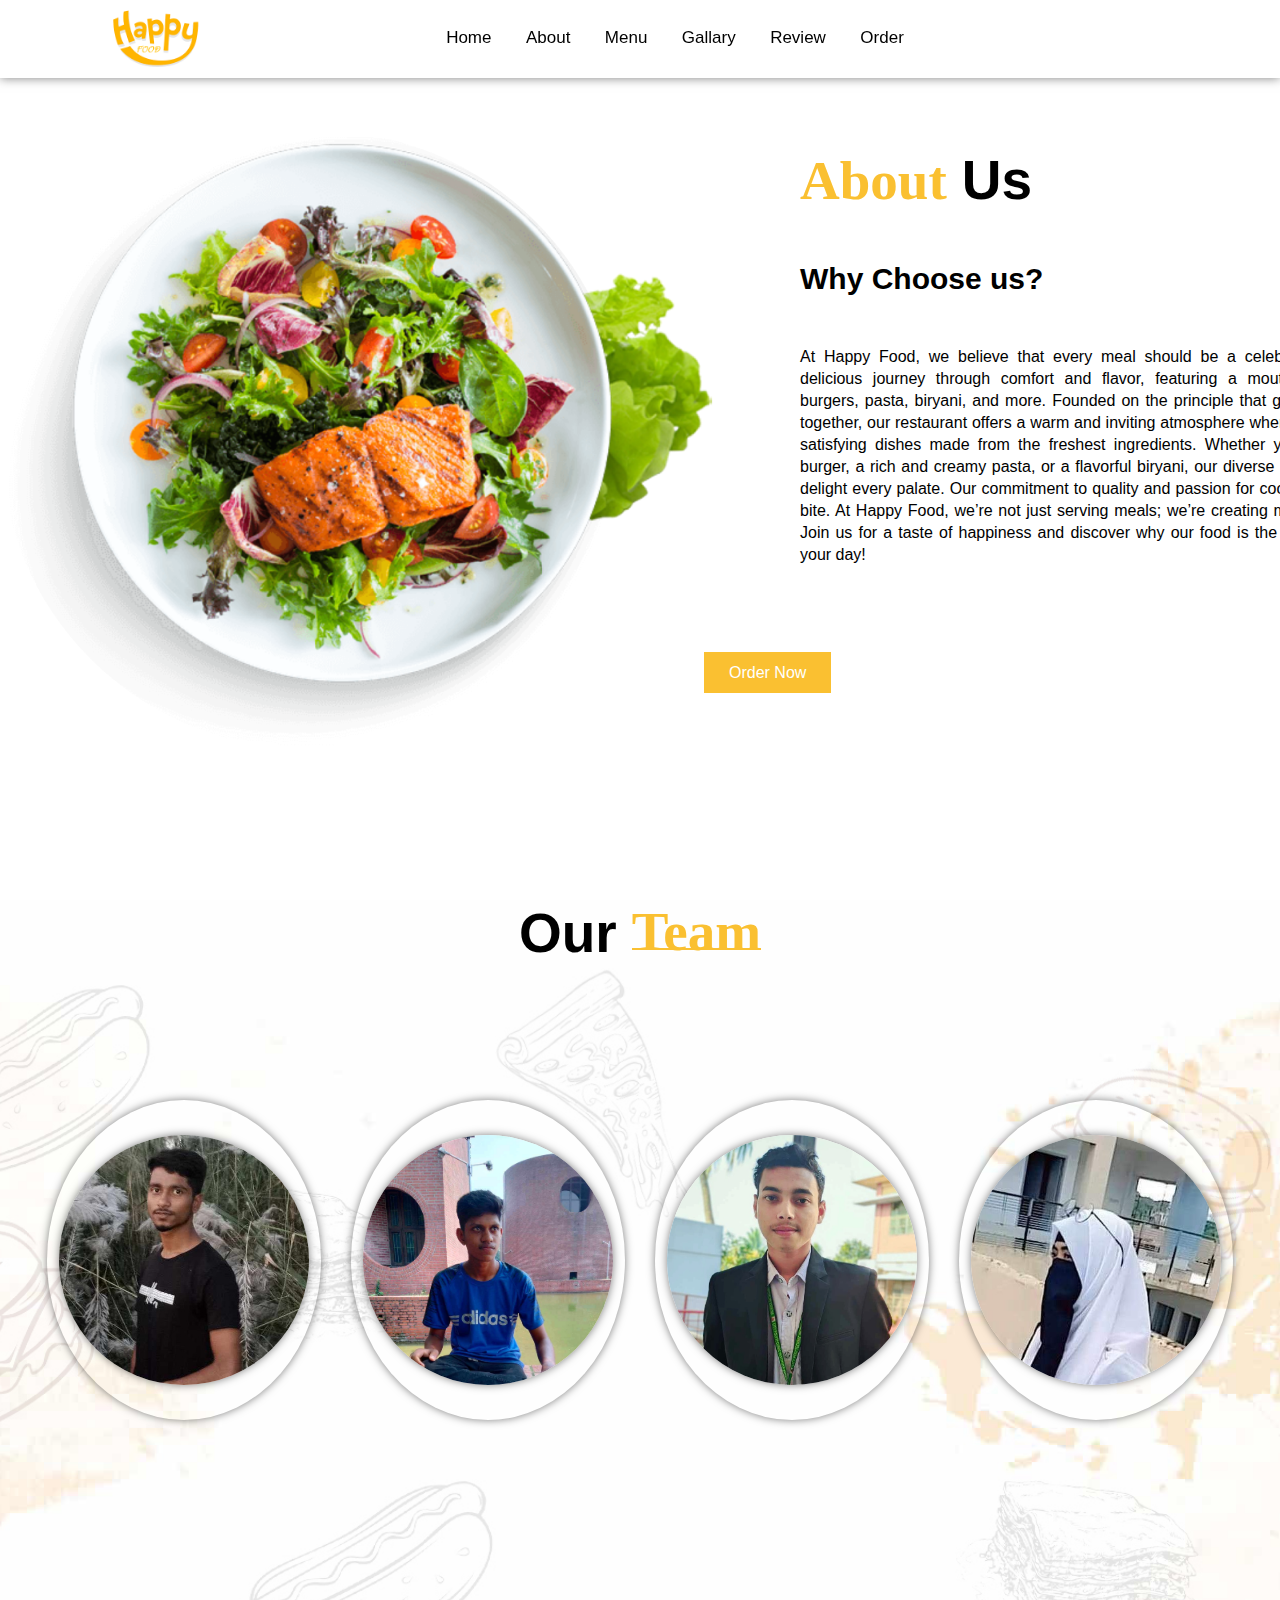
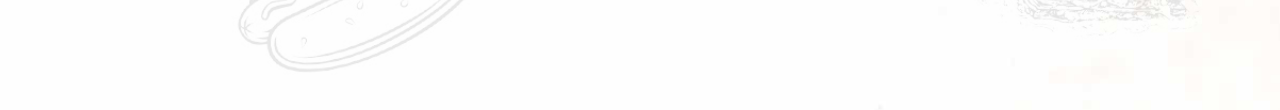
==== webdesign/About/about.html @ f1429667 "naimschange" ====
<!DOCTYPE html>
<html lang="en">
<head>
    <meta charset="UTF-8">
    <meta name="viewport" content="width=device-width, initial-scale=1.0">
    <title>About Us</title>
    <link rel="stylesheet" href="about.css">
    <link rel="icon" href="../src/img/icon.png">
    <link rel="stylesheet" href="https://cdnjs.cloudflare.com/ajax/libs/font-awesome/6.1.1/css/all.min.css" integrity="sha512-KfkfwYDsLkIlwQp6LFnl8zNdLGxu9YAA1QvwINks4PhcElQSvqcyVLLD9aMhXd13uQjoXtEKNosOWaZqXgel0g==" crossorigin="anonymous" referrerpolicy="no-referrer" />

</head>
<body>
    <section id="Home">
        <nav>
            <div class="logo">
                <a href="../index.html"><img src="../src/img/logo.png"></a>
            </div>

            <ul>
                <li><a href="../index.html">Home</a></li>
                <li><a href="../About/about.html">About</a></li>
                <li><a href="../Menu/menu.html">Menu</a></li>
                <li><a href="../Gallary/gallary.html">Gallary</a></li>
                <li><a href="../Review/review.html">Review</a></li>
                <li><a href="../Order/order.html">Order</a></li>
            </ul>

            <div class="icon">
                <i class="fa-solid fa-magnifying-glass"></i>
                <i class="fa-solid fa-heart"></i>
                <i class="fa-solid fa-cart-shopping"></i>
            </div>

        </nav>
        </section>
    <div class="about" id="About">
        <div class="about_main">

            <div class="image">
                <img src="src/img/Food-Plate.png">
            </div>

            <div class="about_text">
                <h1><span>About</span>Us</h1>
                <h3>Why Choose us?</h3>
                <p>
                    At Happy Food, we believe that every meal should be a celebration. Our menu is a delicious journey through comfort and flavor, featuring a mouthwatering selection of burgers, pasta, biryani, and more.

                    Founded on the principle that great food brings people together, our restaurant offers a warm and inviting atmosphere where you can enjoy hearty, satisfying dishes made from the freshest ingredients. Whether you're craving a classic burger, a rich and creamy pasta, or a flavorful biryani, our diverse menu has something to delight every palate.

                    Our commitment to quality and passion for cooking is evident in every bite. At Happy Food, we’re not just serving meals; we’re creating memorable experiences. Join us for a taste of happiness and discover why our food is the perfect way to brighten your day!
                </p>
            </div>

        </div>

        <a href="../Order/order.html" class="about_btn">Order Now</a>

    </div>
    
    <!--Team-->

    <div class="team">
        <h1>Our<span>Team</span></h1>

        <div class="team_box">
            <div class="profile">
                <img src="src/img/Naim.png">

                <div class="info">
                    <h2 class="name">Naim</h2>
                    <p class="bio">The main owner (CEO) of the restaurant.</p>

                    <div class="team_icon">
                     <a href="https://www.facebook.com/Naimislam2004"><i class="fa-brands fa-facebook-f"></i></a>
                     <a href="https://www.x.com/NaimIslam967275"><i class="fa-brands fa-twitter"></i></a>
                     <a href="https://www.t.me/NaimIslamICS"><i class="fa-brands fa-telegram"></i></a>
                    </div>

                </div>

            </div>

            <div class="profile">
                <img src="src/img/Soroer.jpg">

                <div class="info">
                    <h2 class="name">Soroer</h2>
                    <p class="bio">The head of chef depertment.</p>

                    <div class="team_icon">
                        <a href="https://www.facebook.com/mdsoroerhossen2006"><i class="fa-brands fa-facebook-f" ></i></a>
                        <a href="https://www.x.com/mdsoroer2006"><i class="fa-brands fa-twitter"></i></a>
                        <a href="https://www.t.me/mdsoroerhossen2006"><i class="fa-brands fa-telegram"></i></a>
                    </div>

                </div>

            </div>

            <div class="profile">
                <img src="src/img/Nurnnobi.jpg">

                <div class="info">
                    <h2 class="name">Nurnnobi</h2>
                    <p class="bio">Head manager an all depertment.</p>

                    <div class="team_icon">
                        <a href="https://www.facebook.com/profile.php?id=61555211815708"><i class="fa-brands fa-facebook-f"></i></a>
                        <a href="https://www.x.com/mirnurnaby"><i class="fa-brands fa-twitter"></i></a>
                        <a href="https://www.t.me/"><i class="fa-brands fa-telegram"></i></a>
                    </div>

                </div>

            </div>

            <div class="profile">
                <img src="src/img/shompa.png">

                <div class="info">
                    <h2 class="name">Shompa</h2>
                    <p class="bio">This restaurant has only one female partner.</p>

                    <div class="team_icon">
                        <a href="https://www.facebook.com/shompaislam05"><i class="fa-brands fa-facebook-f"></i></a>
                        <i class="fa-brands fa-twitter"></i>
                        <i class="fa-brands fa-telegram"></i>
                    </div>

                </div>

            </div>

        </div>

    </div>
    
</body>
</html>
---- webdesign/About/about.css ----
*{
    margin: 0;
    padding: 0;
    box-sizing: border-box;
    font-family: sans-serif;
}

html{
    scroll-behavior: smooth;
}

section{
    width: 100%;
}

section nav{
    display: flex;
    justify-content: space-around;
    align-items: center;
    position: fixed;
    right: 0;
    left: 0;
    background: white;
    box-shadow: 0 0 10px rgba(0,0,0,0.5);
    z-index: 1000;
}

section nav .logo img{
    width: 100px;
    cursor: pointer;
    margin: 7px 0;
}

section nav ul{
    list-style: none;
}

section nav ul li{
    display: inline-block;
    margin: 0 15px;
}

section nav ul li a{
    text-decoration: none;
    color: #000;
    font-weight: 500;
    font-size: 17px;
    transition: 0.1s;
}

section nav ul li a::after{
    content: '';
    width: 0;
    height: 2px;
    background: #fac031;
    display: block;
    transition: 0.2s linear;
}

section nav ul li a:hover::after{
    width: 100%;
}

section nav ul li a:hover{
    color: #fac031;
}

section nav .icon i{
    font-size: 18px;
    color: #000;
    margin: 0 5px;
    cursor: pointer;
    transition: 0.3s;
}

section nav .icon i:hover{
    color: #fac031;
}

.about{
    width: 100%;
    height: 100vh;
    padding: 70px 0;
}

.about .about_main{
    display: flex;
    align-items: center;
    justify-content: space-around;
}

.about .about_main .image img{
    width: 800px;
    position: relative;
    top: 60px;
}

.about .about_main .about_text h1 span{
    color: #fac031;
    margin-right: 15px;
    font-family: mv boli;
}

.about .about_main .about_text h1{
    font-size: 55px;
    position: relative;
    bottom: 50px;
}

.about .about_main .about_text h3{
    font-size: 30px;
    margin: 0 0 50px 0;
}

.about .about_main .about_text p{
    width: 650px;
    text-align: justify;
    margin-right: 30px;
    line-height: 22px;
}

.about .about_btn{
    background: #fac031;
    padding: 12px 25px;
    text-decoration: none;
    color: #fff;
    position: relative;
    left: 55%;
    bottom: 30px;
}

/*Team*/

.team{
    width: 100%;
    height: 90vh;
    background-image: url(../src/img/bg1.jpg);
    background-size: cover;
    background-position: center;
}

.team h1{
    display: flex;
    align-items: center;
    justify-content: center;
    font-size: 55px;
    margin-bottom: 30px;
}

.team h1 span{
    color: #fac031;
    margin-left: 15px;
    font-family: mv boli;
}

.team h1 span::after{
    content: '';
    width: 100%;
    height: 2px;
    background: #fac031;
    display: block;
    position: relative;
    bottom: 15px;
}

.team .team_box{
    width: 95%;
    margin: 0 auto;
    display: flex;
    align-items: center;
    justify-content: center;
    position: relative;
    top: 13%;
}

.team .team_box .profile{
    width: 320px;
    height: 320px;
    border-radius: 50%;
    margin: 0 15px;
    display: flex;
    align-items: center;
    justify-content: center;
    position: relative;
    box-shadow: 0 0 8px rgba(0,0,0,0.5);
    transition: 0.4s;
}

.team .team_box .profile:hover{
    border-radius: 20px;
    height: 320px;
}

.team .team_box .profile img{
    width: 250px;
    height: 250px;
    object-fit: cover;
    object-position: center;
    border-radius: 50%;
    cursor: pointer;
    box-shadow: 0 0 8px rgba(0,0,0,0.5);
    z-index: 2;
    transition: 0.4s;
}

.team .team_box .profile:hover img{
    border-radius: 20px;
    margin-top: -230px;
}

.team .team_box .profile .info{
    position: absolute;
    text-align: center;
    top: 25%;
    transition: 0.4s;
}

.team .team_box .profile:hover .info{
    top: 60%;
}

.team .team_box .profile .info .name{
    color: #fac031;
    margin-bottom: 15px;
}

.team .team_box .profile .info .bio{
    width: 70%;
    text-align: center;
    margin: 0 auto 10px auto;
}

.team .team_box .profile .info .team_icon i{
    margin: 10px 5px 5px 0;
    cursor: pointer;
    transition: 0.3s;
}

.team .team_box .profile .info .team_icon i:hover{
    color: #fac031;
}
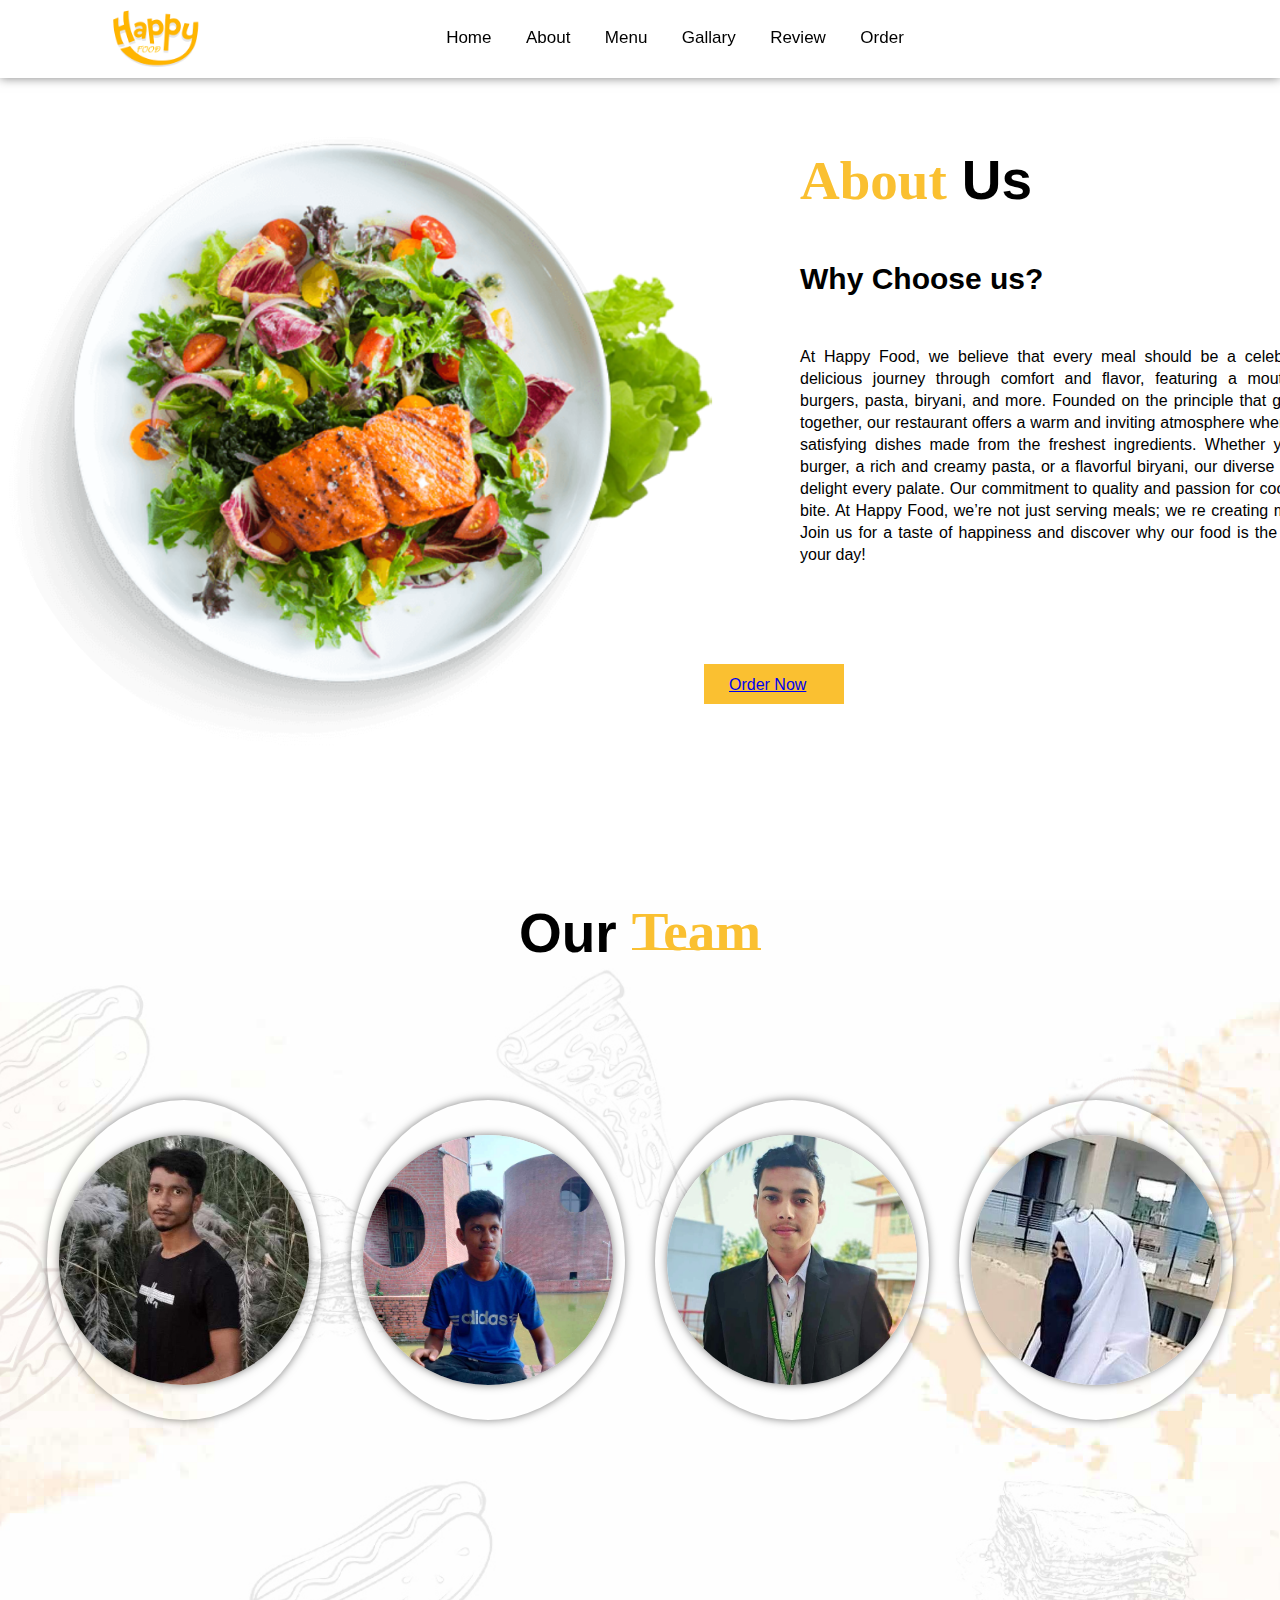
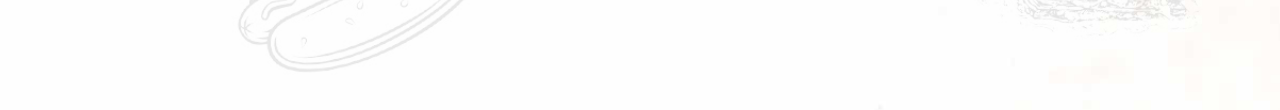
==== commit 8ef70baa: "anything" ====
--- a/webdesign/About/about.html
+++ b/webdesign/About/about.html
@@ -48,13 +48,17 @@
 
                     Founded on the principle that great food brings people together, our restaurant offers a warm and inviting atmosphere where you can enjoy hearty, satisfying dishes made from the freshest ingredients. Whether you're craving a classic burger, a rich and creamy pasta, or a flavorful biryani, our diverse menu has something to delight every palate.
 
-                    Our commitment to quality and passion for cooking is evident in every bite. At Happy Food, we’re not just serving meals; we’re creating memorable experiences. Join us for a taste of happiness and discover why our food is the perfect way to brighten your day!
+                    Our commitment to quality and passion for cooking is evident in every bite. At Happy Food, we’re not just serving meals; we re creating memorable experiences. Join us for a taste of happiness and discover why our food is the perfect way to brighten your day!
                 </p>
             </div>
 
         </div>
-
-        <a href="../Order/order.html" class="about_btn">Order Now</a>
+        <div class="about_btn">
+            <a href="../Order/order.html" class="">Order Now</a>
+            <i class="fa-solid fa-angle-right"></i>
+        </div>
+        
+        
 
     </div>
     
--- a/webdesign/About/about.css
+++ b/webdesign/About/about.css
@@ -118,8 +118,11 @@
     margin-right: 30px;
     line-height: 22px;
 }
-
-.about .about_btn{
+div .about_btn{
+    height: 16px;
+    width: 90px;
+}
+div .about_btn{
     background: #fac031;
     padding: 12px 25px;
     text-decoration: none;
@@ -127,6 +130,8 @@
     position: relative;
     left: 55%;
     bottom: 30px;
+    box-sizing: content-box;
+
 }
 
 /*Team*/
